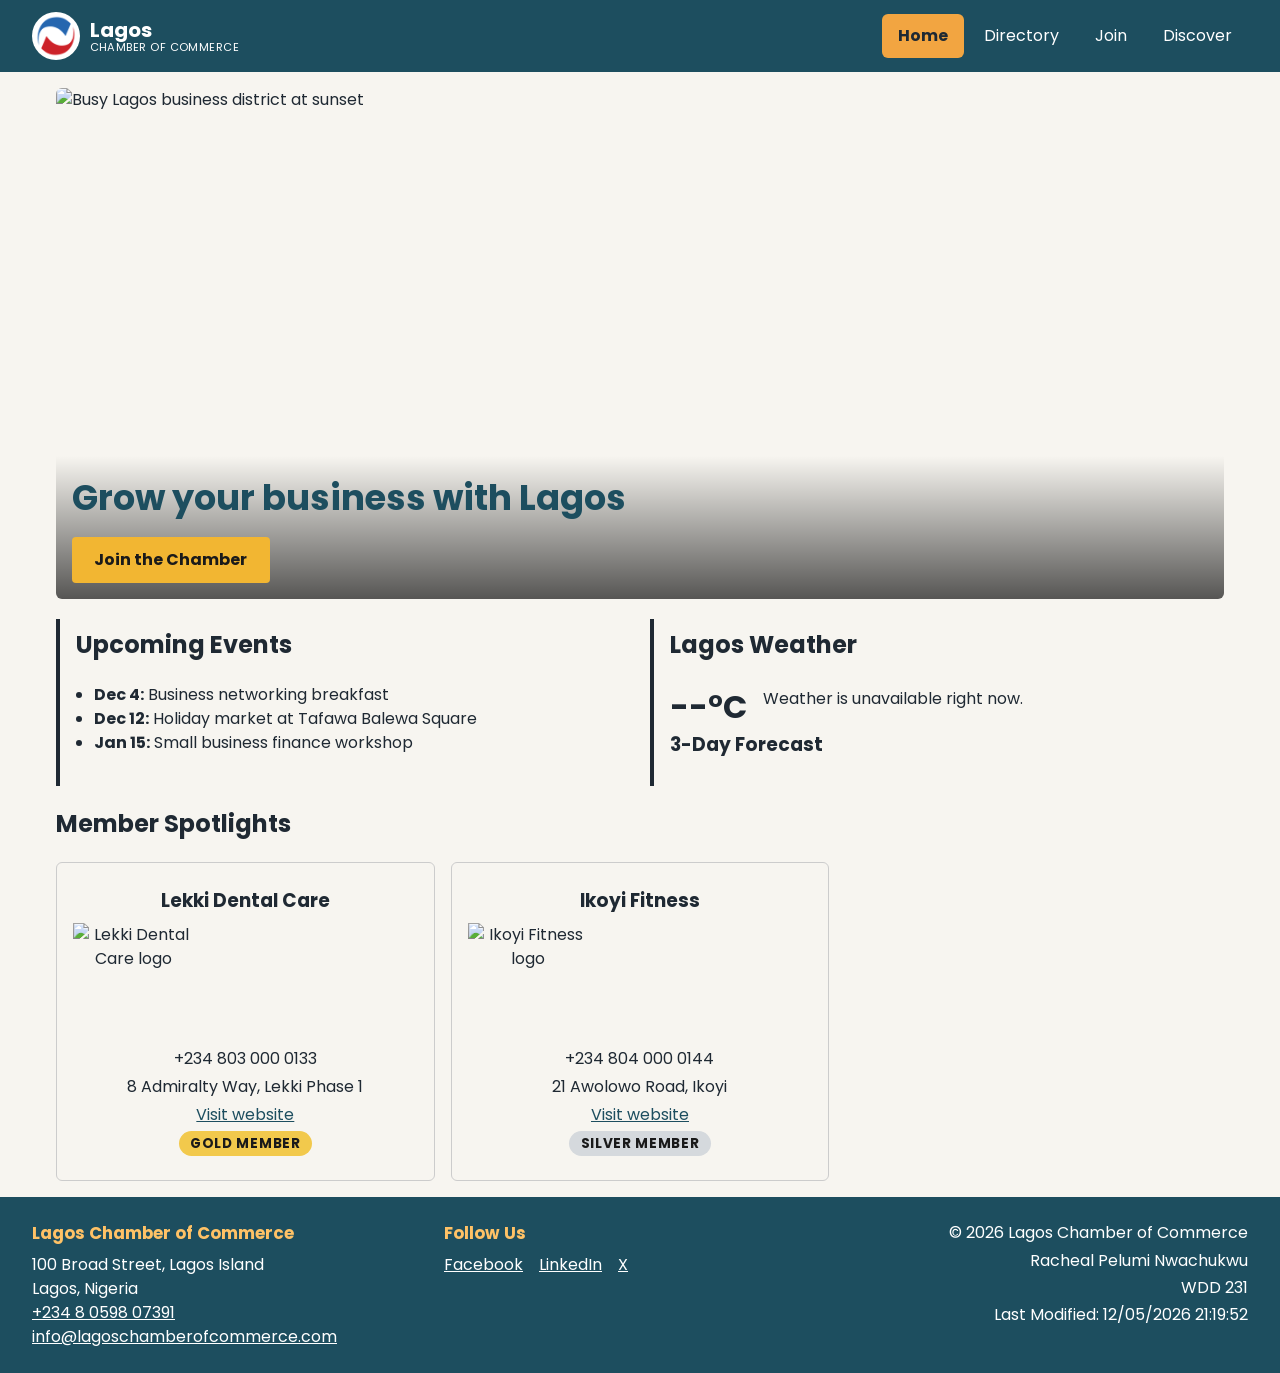
==== chamber/index.html @ 40d4cf6d "new wk 03" ====
<!DOCTYPE html>
<html lang="en">
<head>
  <meta charset="UTF-8">
  <meta name="viewport" content="width=device-width, initial-scale=1">
  <title>Lagos Chamber of Commerce | Home</title>
  <meta name="description" content="Welcome to the Lagos Chamber of Commerce. See upcoming events, today's weather, featured member businesses, and join the chamber.">
  <meta name="author" content="Racheal Pelumi Nwachukwu">

  <meta property="og:type" content="website">
  <meta property="og:title" content="Lagos Chamber of Commerce">
  <meta property="og:description" content="Connect with Lagos businesses, find events, and join the chamber.">
  <meta property="og:image" content="https://raetech18.github.io/wdd231/chamber/images/og-image.png">
  <meta property="og:url" content="https://raetech18.github.io/wdd231/chamber/index.html">

  <link rel="icon" href="images/favicon.png" type="image/png">

  <link rel="preconnect" href="https://fonts.googleapis.com">
  <link rel="preconnect" href="https://fonts.gstatic.com" crossorigin>
  <link href="https://fonts.googleapis.com/css2?family=Poppins:wght@400;600;700&display=swap" rel="stylesheet">

  <link rel="stylesheet" href="styles/normalize.css">
  <link rel="stylesheet" href="styles/small.css">
  <link rel="stylesheet" href="styles/home.css">
  <link rel="stylesheet" href="styles/larger.css" media="(min-width: 700px)">
  <link rel="stylesheet" href="styles/home-larger.css" media="(min-width: 700px)">

  <script src="scripts/home.js" type="module"></script>
  <script src="scripts/shared.js" type="module"></script>
</head>
<body>
  <header>
    <a class="brand" href="index.html">
      <img src="images/logo.png" alt="Lagos Chamber of Commerce logo" width="48" height="48">
      <span>Lagos <small>Chamber of Commerce</small></span>
    </a>
    <button id="menu-button" type="button" aria-expanded="false" aria-controls="primary-nav" aria-label="Toggle menu">
      <span class="bars" aria-hidden="true"></span>
    </button>
    <nav id="primary-nav" aria-label="Main">
      <ul>
        <li><a href="index.html" aria-current="page">Home</a></li>
        <li><a href="directory.html">Directory</a></li>
        <li><a href="join.html">Join</a></li>
        <li><a href="discover.html">Discover</a></li>
      </ul>
    </nav>
  </header>

  <main class="home">
    <section class="hero" aria-label="Welcome">
      <img src="images/hero.webp" alt="Busy Lagos business district at sunset" width="1600" height="700" fetchpriority="high">
      <div class="hero-text">
        <h1>Grow your business with Lagos</h1>
        <a class="cta" href="join.html">Join the Chamber</a>
      </div>
    </section>

    <section class="events" aria-labelledby="events-title">
      <h2 id="events-title">Upcoming Events</h2>
      <ul>
        <li><strong>Dec 4:</strong> Business networking breakfast</li>
        <li><strong>Dec 12:</strong> Holiday market at Tafawa Balewa Square</li>
        <li><strong>Jan 15:</strong> Small business finance workshop</li>
      </ul>
    </section>

    <section class="weather" aria-labelledby="weather-title">
      <h2 id="weather-title">Lagos Weather</h2>
      <div class="current">
        <img id="weather-icon" src="" alt="" width="64" height="64" hidden>
        <p class="temp"><span id="current-temp">--</span>&deg;C</p>
        <p id="current-desc">Loading weather&hellip;</p>
      </div>
      <h3>3-Day Forecast</h3>
      <ul id="forecast" aria-live="polite"></ul>
    </section>

    <section class="spotlights" aria-labelledby="spot-title">
      <h2 id="spot-title">Member Spotlights</h2>
      <div id="spotlight-cards" aria-live="polite">
        <p class="loading">Loading members&hellip;</p>
      </div>
    </section>
  </main>

  <footer>
    <div class="footer-contact">
      <h2>Lagos Chamber of Commerce</h2>
      <address>
        100 Broad Street, Lagos Island<br>
        Lagos, Nigeria<br>
        <a href="tel:+2348059807391">+234 8 0598 07391</a><br>
        <a href="mailto:info@lagoschamberofcommerce.com">info@lagoschamberofcommerce.com</a>
      </address>
    </div>
    <div class="footer-social">
      <h2>Follow Us</h2>
      <ul>
        <li><a href="https://www.facebook.com/" target="_blank" rel="noopener">Facebook</a></li>
        <li><a href="https://www.linkedin.com/" target="_blank" rel="noopener">LinkedIn</a></li>
        <li><a href="https://x.com/" target="_blank" rel="noopener">X</a></li>
      </ul>
    </div>
    <div class="footer-credits">
      <p>&copy; <span id="currentyear"></span> Lagos Chamber of Commerce</p>
      <p>Racheal Pelumi Nwachukwu</p>
      <p>WDD 231</p>
      <p>Last Modified: <span id="lastModified"></span></p>
    </div>
  </footer>
</body>
</html>
---- chamber/styles/small.css ----
:root {
  --primary: #1d4e5f;
  --secondary: #f2a541;
  --background: #f7f5f0;
  --surface: #ffffff;
  --text: #1f2933;
  --muted: #52606d;
  --gold: #c9961a;
  --silver: #5f6b78;
  --member: #7a5c3e;
  --font: "Poppins", "Segoe UI", system-ui, sans-serif;
}

body {
  font-family: var(--font);
  background-color: var(--background);
  color: var(--text);
  line-height: 1.5;
  min-height: 100vh;
  display: flex;
  flex-direction: column;
}

a {
  color: var(--primary);
}

a:focus-visible,
button:focus-visible {
  outline: 3px solid var(--secondary);
  outline-offset: 2px;
}

/* Header and navigation (mobile first) */
header {
  background-color: var(--primary);
  color: #ffffff;
  display: flex;
  flex-wrap: wrap;
  align-items: center;
  justify-content: space-between;
  padding: 0.6rem 1rem;
}

.brand {
  display: flex;
  align-items: center;
  gap: 0.6rem;
  color: #ffffff;
  text-decoration: none;
  font-weight: 700;
  font-size: 1.25rem;
  line-height: 1.1;
}

.brand img {
  background-color: #ffffff;
  border-radius: 50%;
  padding: 3px;
}

.brand small {
  display: block;
  font-size: 0.7rem;
  font-weight: 400;
  letter-spacing: 0.04em;
  text-transform: uppercase;
}

#menu-button {
  background: none;
  border: 2px solid #ffffff;
  border-radius: 6px;
  width: 44px;
  height: 44px;
  display: grid;
  place-items: center;
}

.bars {
  position: relative;
  display: block;
  width: 22px;
  height: 2px;
  background-color: #ffffff;
  transition: background-color 0.2s;
}

.bars::before {
  content: "";
  position: absolute;
  top: -7px;
  left: 0;
  width: 22px;
  height: 2px;
  background-color: #ffffff;
  transition: transform 0.2s;
}

.bars::after {
  content: "";
  position: absolute;
  top: 7px;
  left: 0;
  width: 22px;
  height: 2px;
  background-color: #ffffff;
  transition: transform 0.2s;
}

#menu-button[aria-expanded="true"] .bars {
  background-color: transparent;
}

#menu-button[aria-expanded="true"] .bars::before {
  transform: translateY(7px) rotate(45deg);
}

#menu-button[aria-expanded="true"] .bars::after {
  transform: translateY(-7px) rotate(-45deg);
}

nav {
  flex-basis: 100%;
  display: none;
}

nav.open {
  display: block;
}

nav ul {
  list-style: none;
  margin: 0.6rem 0 0;
}

nav a {
  display: block;
  padding: 0.75rem 1rem;
  color: #ffffff;
  text-decoration: none;
  border-top: 1px solid rgba(255, 255, 255, 0.25);
}

nav a:hover {
  background-color: rgba(255, 255, 255, 0.12);
}

nav a[aria-current="page"] {
  background-color: var(--secondary);
  color: var(--text);
  font-weight: 700;
}

/* Main content */
main {
  flex: 1;
  padding: 1.25rem 1rem 2rem;
  width: 100%;
  max-width: 1200px;
  margin-inline: auto;
}

h1 {
  color: var(--primary);
  margin-bottom: 0.25rem;
}

.intro {
  color: var(--muted);
}

.view-toggle {
  display: flex;
  gap: 0.5rem;
  margin: 1rem 0;
}

.view-toggle button {
  padding: 0.5rem 1.25rem;
  border: 2px solid var(--primary);
  background-color: var(--surface);
  color: var(--primary);
  border-radius: 6px;
  font-weight: 600;
}

.view-toggle button[aria-pressed="true"] {
  background-color: var(--primary);
  color: #ffffff;
}

/* Member cards */
#members {
  display: grid;
  gap: 1rem;
  grid-template-columns: 1fr;
}

.card {
  background-color: var(--surface);
  border-radius: 10px;
  overflow: hidden;
  box-shadow: 0 1px 4px rgba(0, 0, 0, 0.15);
  display: flex;
  flex-direction: column;
  border-top: 5px solid var(--member);
}

.card.level-2 {
  border-top-color: var(--silver);
}

.card.level-3 {
  border-top-color: var(--gold);
}

.card img {
  width: 100%;
  aspect-ratio: 3 / 2;
  object-fit: cover;
  background-color: #dde5ea;
}

.card-body {
  padding: 0.9rem 1rem 1.1rem;
  overflow-wrap: anywhere;
}

.card h2 {
  font-size: 1.2rem;
  margin-bottom: 0.1rem;
  color: var(--primary);
}

.tagline {
  font-style: italic;
  color: var(--muted);
  margin-bottom: 0.6rem;
}

.card p {
  margin-bottom: 0.35rem;
}

.card .label {
  font-weight: 700;
}

.badge {
  display: inline-block;
  font-size: 0.75rem;
  font-weight: 700;
  text-transform: uppercase;
  letter-spacing: 0.05em;
  padding: 0.15rem 0.6rem;
  border-radius: 999px;
  color: #ffffff;
  background-color: var(--member);
  margin-bottom: 0.5rem;
}

.level-2 .badge {
  background-color: var(--silver);
}

.level-3 .badge {
  background-color: var(--gold);
  color: var(--text);
}

.loading {
  grid-column: 1 / -1;
}

.error {
  grid-column: 1 / -1;
  color: #b42318;
  font-weight: 600;
}

/* List view: one column, simple rows */
#members.list {
  grid-template-columns: 1fr;
}

#members.list .card {
  flex-direction: row;
  align-items: center;
}

#members.list .card img {
  display: none;
}

#members.list .card-body {
  width: 100%;
}

#members.list .description {
  display: none;
}

/* Footer */
footer {
  background-color: var(--primary);
  color: #ffffff;
  padding: 1.25rem 1rem;
  display: grid;
  gap: 1.25rem;
  text-align: center;
}

footer h2 {
  font-size: 1.05rem;
  color: #ffc266;
  margin-bottom: 0.4rem;
}

footer a {
  color: #ffffff;
}

footer ul {
  list-style: none;
  margin: 0;
  display: flex;
  gap: 1rem;
  justify-content: center;
}

footer p {
  margin-bottom: 0.2rem;
}
---- chamber/styles/home.css ----
.home { display: grid; gap: 1.25rem; padding: 1rem; }

.home .hero { position: relative; }
.home .hero img {
  display: block;
  width: 100%;
  height: auto;
  min-height: 220px;
  object-fit: cover;
  border-radius: 6px;
}
.home .hero-text {
  position: absolute;
  inset: auto 0 0 0;
  padding: 1rem;
  display: grid;
  gap: 0.75rem;
  justify-items: start;
  background: linear-gradient(to top, rgb(0 0 0 / 0.65), transparent);
  color: #fff;
  border-radius: 0 0 6px 6px;
}
.home .hero h1 { margin: 0; font-size: 1.4rem; }
.home .cta {
  background: #f2b632;
  color: #1a1a1a;
  padding: 0.7rem 1.4rem;
  font-weight: 700;
  text-decoration: none;
  border-radius: 4px;
}
.home .cta:hover, .home .cta:focus-visible { background: #fff; outline: 3px solid #f2b632; }

.home .events, .home .weather { border-left: 4px solid currentColor; padding: 0.5rem 1rem; }
.home .events ul { padding-left: 1.1rem; }
.home .current { display: flex; align-items: center; gap: 1rem; }
.home .temp { font-size: 2rem; font-weight: 700; margin: 0; }
.home #forecast { list-style: none; padding: 0; margin: 0; display: grid; gap: 0.35rem; }

.home #spotlight-cards { display: grid; gap: 1rem; }
.home .spot { border: 1px solid #ccc; padding: 1rem; text-align: center; border-radius: 6px; }
.home .spot img { max-width: 120px; height: auto; }
.home .spot h3 { margin: 0.5rem 0; }
.home .spot p { margin: 0.25rem 0; }
.home .badge { display: inline-block; padding: 0.15rem 0.7rem; border-radius: 1rem; font-weight: 700; font-size: 0.85rem; }
.home .badge.gold { background: #f2c94c; color: #1a1a1a; }
.home .badge.silver { background: #d5d9dd; color: #1a1a1a; }
---- chamber/styles/larger.css ----
/* Larger screens: tablet and up */
@media (min-width: 700px) {
  header {
    padding: 0.75rem 2rem;
    flex-wrap: nowrap;
  }

  #menu-button {
    display: none;
  }

  nav {
    display: block;
    flex-basis: auto;
  }

  nav ul {
    display: flex;
    gap: 0.25rem;
    margin: 0;
  }

  nav a {
    border-top: 0;
    border-radius: 6px;
    padding: 0.6rem 1rem;
  }

  main {
    padding: 2rem;
  }

  #members.grid {
    grid-template-columns: repeat(2, 1fr);
    gap: 1.5rem;
  }

  #members.list .card-body {
    display: grid;
    grid-template-columns: 2fr 3fr 2fr;
    gap: 0.25rem 1.5rem;
    align-items: center;
  }

  #members.list .card-body > * {
    margin: 0;
  }

  footer {
    grid-template-columns: repeat(3, 1fr);
    text-align: left;
    padding: 1.5rem 2rem;
  }

  footer ul {
    justify-content: flex-start;
  }

  .footer-credits {
    text-align: right;
  }
}

@media (min-width: 1000px) {
  #members.grid {
    grid-template-columns: repeat(3, 1fr);
  }
}
---- chamber/styles/home-larger.css ----
.home { grid-template-columns: 1fr 1fr; max-width: 1200px; margin-inline: auto; }
.home .hero, .home .spotlights { grid-column: 1 / -1; }
.home .hero h1 { font-size: 2.2rem; }
.home #spotlight-cards { grid-template-columns: repeat(3, 1fr); }
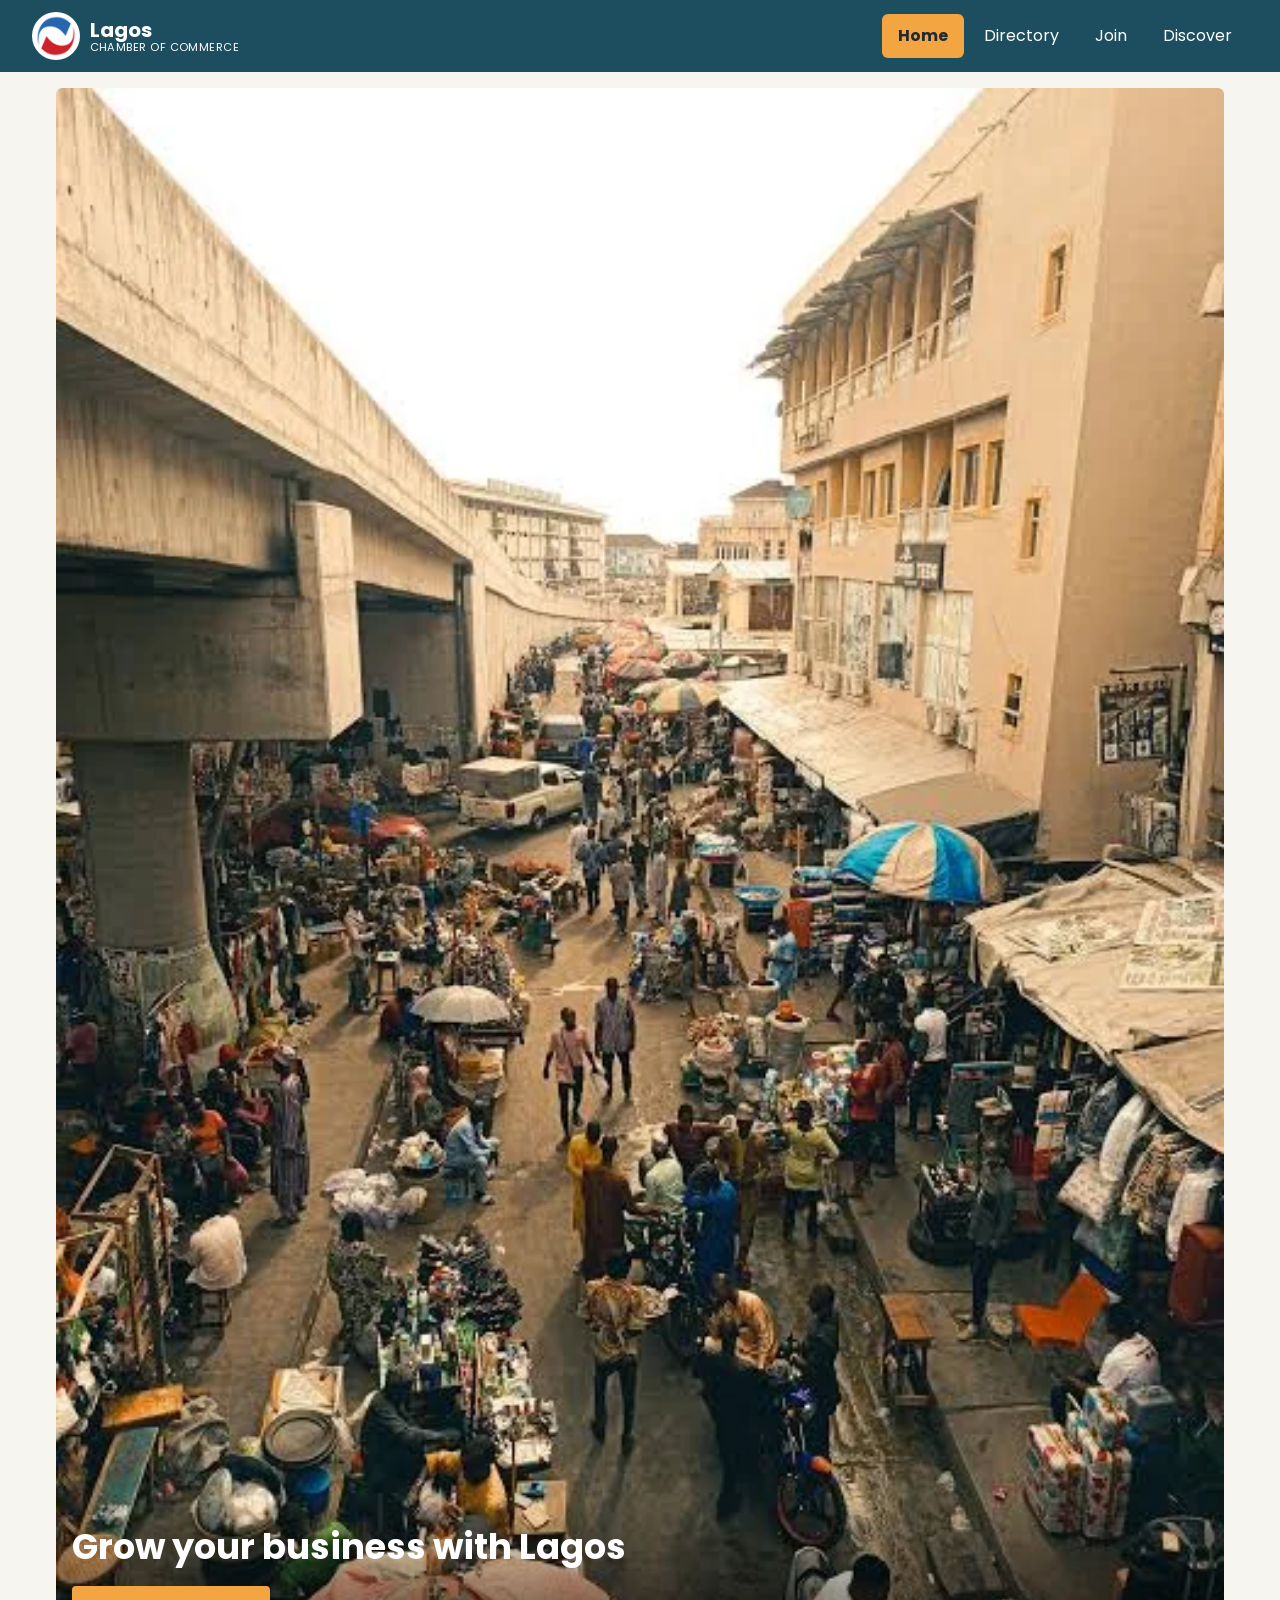
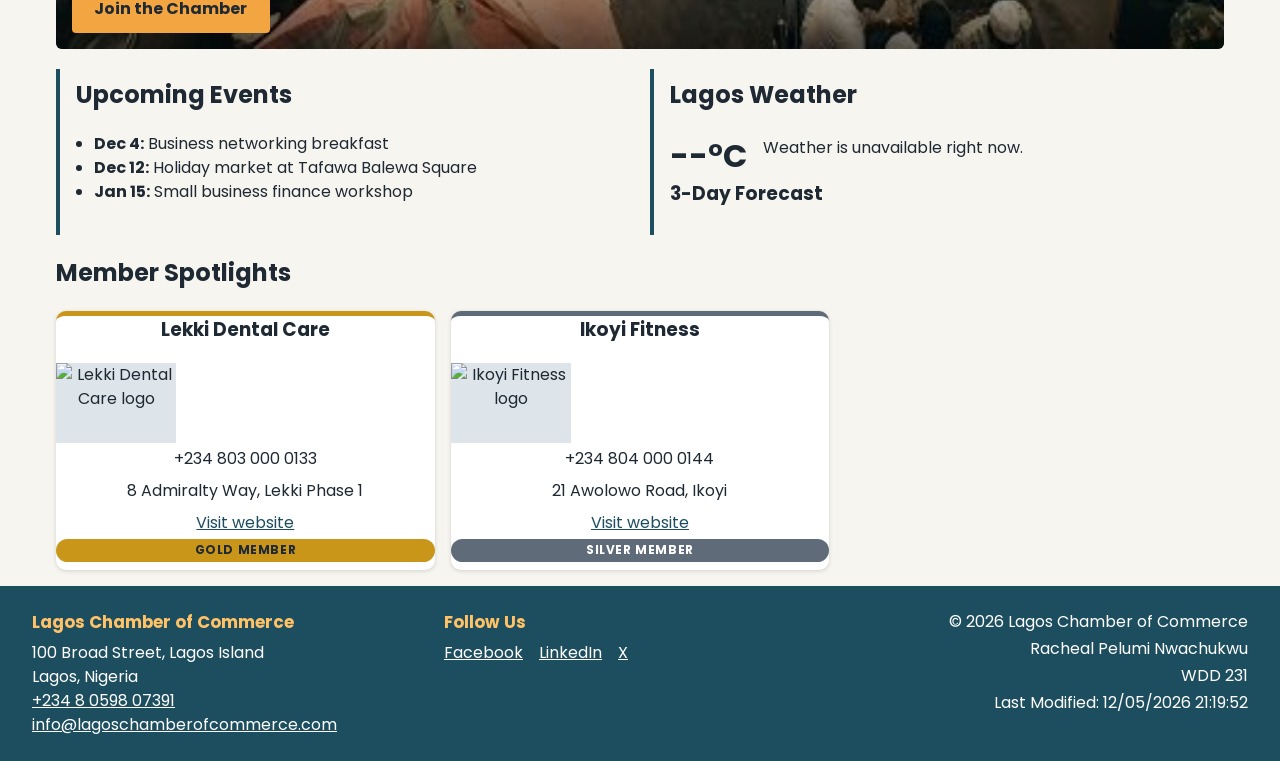
==== commit f98c792b: "changes" ====
--- a/chamber/index.html
+++ b/chamber/index.html
@@ -23,7 +23,6 @@
   <link rel="stylesheet" href="styles/small.css">
   <link rel="stylesheet" href="styles/home.css">
   <link rel="stylesheet" href="styles/larger.css" media="(min-width: 700px)">
-  <link rel="stylesheet" href="styles/home-larger.css" media="(min-width: 700px)">
 
   <script src="scripts/home.js" type="module"></script>
   <script src="scripts/shared.js" type="module"></script>
@@ -31,7 +30,7 @@
 <body>
   <header>
     <a class="brand" href="index.html">
-      <img src="images/logo.png" alt="Lagos Chamber of Commerce logo" width="48" height="48">
+      <img src="images/logo.png" alt="" width="48" height="48">
       <span>Lagos <small>Chamber of Commerce</small></span>
     </a>
     <button id="menu-button" type="button" aria-expanded="false" aria-controls="primary-nav" aria-label="Toggle menu">
@@ -68,7 +67,6 @@
     <section class="weather" aria-labelledby="weather-title">
       <h2 id="weather-title">Lagos Weather</h2>
       <div class="current">
-        <img id="weather-icon" src="" alt="" width="64" height="64" hidden>
         <p class="temp"><span id="current-temp">--</span>&deg;C</p>
         <p id="current-desc">Loading weather&hellip;</p>
       </div>
--- a/chamber/styles/home.css
+++ b/chamber/styles/home.css
@@ -1,6 +1,13 @@
-.home { display: grid; gap: 1.25rem; padding: 1rem; }
+.home {
+  display: grid;
+  gap: 1.25rem;
+  padding: 1rem;
+}
 
-.home .hero { position: relative; }
+.home .hero {
+  position: relative;
+}
+
 .home .hero img {
   display: block;
   width: 100%;
@@ -9,6 +16,7 @@
   object-fit: cover;
   border-radius: 6px;
 }
+
 .home .hero-text {
   position: absolute;
   inset: auto 0 0 0;
@@ -16,32 +24,98 @@
   display: grid;
   gap: 0.75rem;
   justify-items: start;
-  background: linear-gradient(to top, rgb(0 0 0 / 0.65), transparent);
-  color: #fff;
+  background: linear-gradient(to top, #000000a6, #00000000);
+  color: #ffffff;
   border-radius: 0 0 6px 6px;
 }
-.home .hero h1 { margin: 0; font-size: 1.4rem; }
+
+.home .hero h1 {
+  margin: 0;
+  font-size: 1.4rem;
+  color: #ffffff;
+}
+
 .home .cta {
-  background: #f2b632;
-  color: #1a1a1a;
+  background: var(--secondary);
+  color: var(--text);
   padding: 0.7rem 1.4rem;
   font-weight: 700;
   text-decoration: none;
   border-radius: 4px;
 }
-.home .cta:hover, .home .cta:focus-visible { background: #fff; outline: 3px solid #f2b632; }
 
-.home .events, .home .weather { border-left: 4px solid currentColor; padding: 0.5rem 1rem; }
-.home .events ul { padding-left: 1.1rem; }
-.home .current { display: flex; align-items: center; gap: 1rem; }
-.home .temp { font-size: 2rem; font-weight: 700; margin: 0; }
-.home #forecast { list-style: none; padding: 0; margin: 0; display: grid; gap: 0.35rem; }
+.home .cta:hover,
+.home .cta:focus-visible {
+  background: #ffffff;
+  outline: 3px solid var(--secondary);
+}
 
-.home #spotlight-cards { display: grid; gap: 1rem; }
-.home .spot { border: 1px solid #ccc; padding: 1rem; text-align: center; border-radius: 6px; }
-.home .spot img { max-width: 120px; height: auto; }
-.home .spot h3 { margin: 0.5rem 0; }
-.home .spot p { margin: 0.25rem 0; }
-.home .badge { display: inline-block; padding: 0.15rem 0.7rem; border-radius: 1rem; font-weight: 700; font-size: 0.85rem; }
-.home .badge.gold { background: #f2c94c; color: #1a1a1a; }
-.home .badge.silver { background: #d5d9dd; color: #1a1a1a; }
+.home .events,
+.home .weather {
+  border-left: 4px solid var(--primary);
+  padding: 0.5rem 1rem;
+}
+
+.home .events ul {
+  padding-left: 1.1rem;
+}
+
+.home .current {
+  display: flex;
+  align-items: center;
+  gap: 1rem;
+}
+
+.home .temp {
+  font-size: 2rem;
+  font-weight: 700;
+  margin: 0;
+}
+
+.home #forecast {
+  list-style: none;
+  padding: 0;
+  margin: 0;
+  display: grid;
+  gap: 0.35rem;
+}
+
+.home #spotlight-cards {
+  display: grid;
+  gap: 1rem;
+}
+
+.home .spot {
+  text-align: center;
+}
+
+.home .spot img {
+  max-width: 120px;
+  height: auto;
+}
+
+.home .spot p {
+  margin: 0.25rem 0;
+}
+
+/* 700px and up: two columns, three spotlight cards across */
+@media (min-width: 700px) {
+  .home {
+    grid-template-columns: 1fr 1fr;
+    max-width: 1200px;
+    margin-inline: auto;
+  }
+
+  .home .hero,
+  .home .spotlights {
+    grid-column: 1 / -1;
+  }
+
+  .home .hero h1 {
+    font-size: 2.2rem;
+  }
+
+  .home #spotlight-cards {
+    grid-template-columns: repeat(3, 1fr);
+  }
+}
